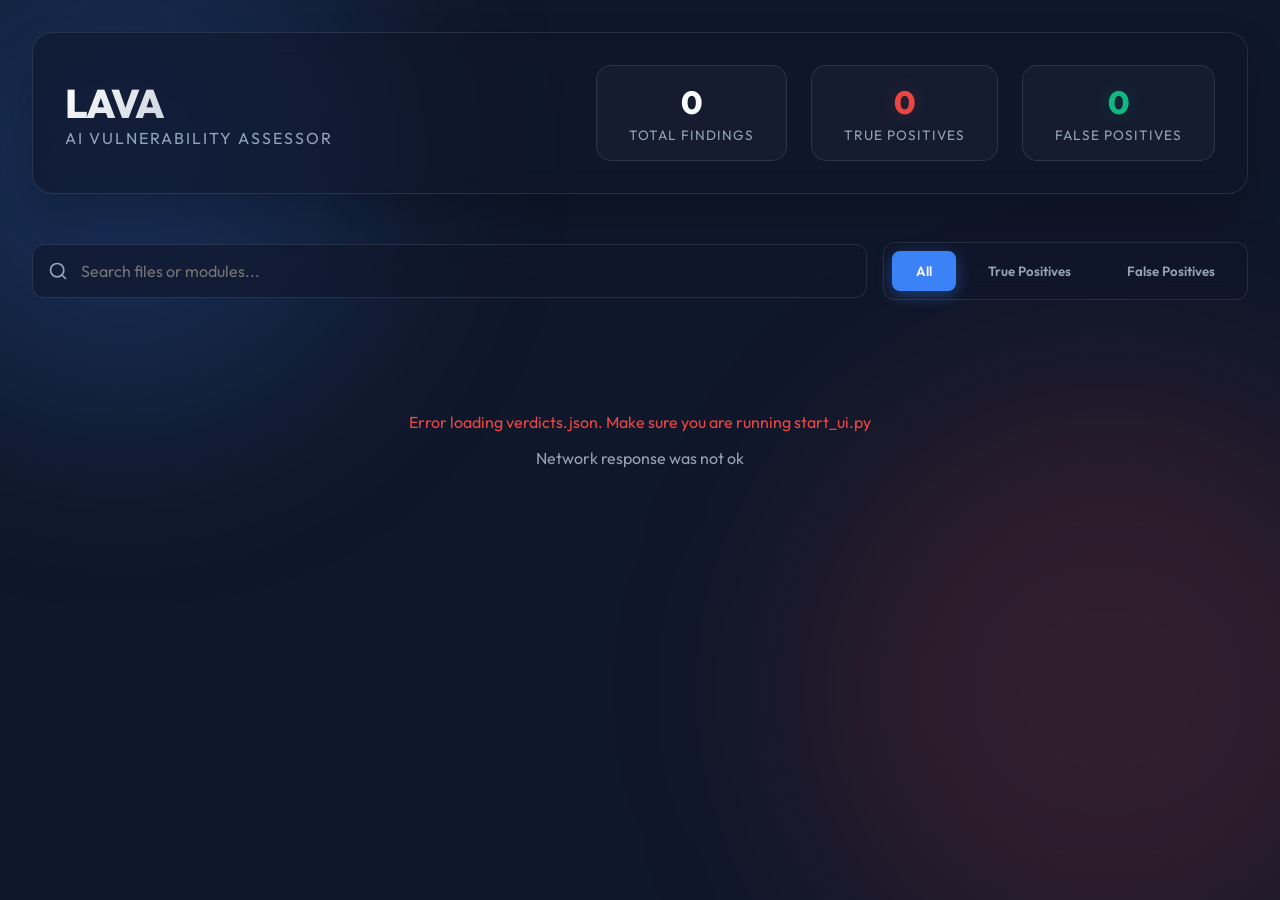
==== ui/index.html @ 542faf8e "style(ui): improve terminal output formatting and progress indicators" ====
<!DOCTYPE html>
<html lang="en">
<head>
    <meta charset="UTF-8">
    <meta name="viewport" content="width=device-width, initial-scale=1.0">
    <title>LAVA - Vulnerability Dashboard</title>
    <link rel="stylesheet" href="style.css">
    <link href="https://fonts.googleapis.com/css2?family=Outfit:wght@300;400;600;800&family=JetBrains+Mono:wght@400;700&display=swap" rel="stylesheet">
</head>
<body>
    <div class="background-blob blob-1"></div>
    <div class="background-blob blob-2"></div>

    <div class="container">
        <header>
            <div class="logo">
                <h1>LAVA</h1>
                <span class="subtitle">AI Vulnerability Assessor</span>
            </div>
            
            <div class="stats-container">
                <div class="stat-card" id="stat-total">
                    <span class="stat-value">0</span>
                    <span class="stat-label">Total Findings</span>
                </div>
                <div class="stat-card stat-tp" id="stat-tp">
                    <span class="stat-value">0</span>
                    <span class="stat-label">True Positives</span>
                </div>
                <div class="stat-card stat-fp" id="stat-fp">
                    <span class="stat-value">0</span>
                    <span class="stat-label">False Positives</span>
                </div>
            </div>
        </header>

        <main>
            <div class="controls">
                <div class="search-box">
                    <input type="text" id="searchInput" placeholder="Search files or modules...">
                    <svg viewBox="0 0 24 24" fill="none" stroke="currentColor" stroke-width="2" stroke-linecap="round" stroke-linejoin="round"><circle cx="11" cy="11" r="8"></circle><line x1="21" y1="21" x2="16.65" y2="16.65"></line></svg>
                </div>
                <div class="filters">
                    <button class="filter-btn active" data-filter="all">All</button>
                    <button class="filter-btn" data-filter="TP">True Positives</button>
                    <button class="filter-btn" data-filter="FP">False Positives</button>
                </div>
            </div>

            <div class="findings-grid" id="findingsGrid">
                <!-- Cards will be injected here by JS -->
                <div class="loading-state">
                    <div class="spinner"></div>
                    <p>Loading verdicts.json...</p>
                </div>
            </div>
        </main>
    </div>

    <!-- Modal for details -->
    <div class="modal-overlay" id="modalOverlay">
        <div class="modal">
            <div class="modal-header">
                <h2 id="modalTitle">File Path</h2>
                <button class="close-btn" id="closeModal">&times;</button>
            </div>
            <div class="modal-content">
                <div class="badge-group" id="modalBadges"></div>
                
                <h3>Matched Content</h3>
                <pre><code id="modalContent"></code></pre>

                <h3>AI Reasoning</h3>
                <div class="reasoning-box" id="modalReasoning"></div>
            </div>
        </div>
    </div>

    <script src="app.js"></script>
</body>
</html>
---- ui/style.css ----
:root {
    --bg-primary: #0f172a;
    --bg-secondary: rgba(30, 41, 59, 0.7);
    --text-primary: #f8fafc;
    --text-secondary: #94a3b8;
    --accent: #3b82f6;
    --accent-hover: #60a5fa;
    --danger: #ef4444; /* TP */
    --danger-glow: rgba(239, 68, 68, 0.2);
    --success: #10b981; /* FP */
    --success-glow: rgba(16, 185, 129, 0.2);
    --glass-border: rgba(255, 255, 255, 0.1);
    --glass-bg: rgba(15, 23, 42, 0.6);
}

* {
    box-sizing: border-box;
    margin: 0;
    padding: 0;
}

body {
    font-family: 'Outfit', sans-serif;
    background-color: var(--bg-primary);
    color: var(--text-primary);
    min-height: 100vh;
    overflow-x: hidden;
    position: relative;
}

/* Dynamic Background Blobs */
.background-blob {
    position: fixed;
    border-radius: 50%;
    filter: blur(100px);
    z-index: -1;
    animation: float 20s infinite alternate;
}

.blob-1 {
    top: -10%;
    left: -10%;
    width: 500px;
    height: 500px;
    background: rgba(59, 130, 246, 0.2);
}

.blob-2 {
    bottom: -10%;
    right: -10%;
    width: 600px;
    height: 600px;
    background: rgba(239, 68, 68, 0.15);
    animation-delay: -10s;
}

@keyframes float {
    0% { transform: translate(0, 0) scale(1); }
    100% { transform: translate(100px, 50px) scale(1.2); }
}

/* Layout */
.container {
    max-width: 1400px;
    margin: 0 auto;
    padding: 2rem;
}

/* Header */
header {
    display: flex;
    justify-content: space-between;
    align-items: center;
    margin-bottom: 3rem;
    padding: 2rem;
    background: var(--glass-bg);
    backdrop-filter: blur(12px);
    -webkit-backdrop-filter: blur(12px);
    border: 1px solid var(--glass-border);
    border-radius: 20px;
    box-shadow: 0 20px 40px rgba(0, 0, 0, 0.2);
}

.logo h1 {
    font-weight: 800;
    font-size: 2.5rem;
    background: linear-gradient(135deg, #fff, #94a3b8);
    -webkit-background-clip: text;
    -webkit-text-fill-color: transparent;
    letter-spacing: -1px;
}

.logo .subtitle {
    color: var(--text-secondary);
    font-size: 1rem;
    letter-spacing: 2px;
    text-transform: uppercase;
}

/* Stats */
.stats-container {
    display: flex;
    gap: 1.5rem;
}

.stat-card {
    background: rgba(255, 255, 255, 0.03);
    border: 1px solid var(--glass-border);
    padding: 1rem 2rem;
    border-radius: 15px;
    display: flex;
    flex-direction: column;
    align-items: center;
    min-width: 150px;
    transition: transform 0.3s ease;
}

.stat-card:hover {
    transform: translateY(-5px);
}

.stat-value {
    font-size: 2rem;
    font-weight: 800;
    margin-bottom: 0.25rem;
}

.stat-label {
    font-size: 0.85rem;
    color: var(--text-secondary);
    text-transform: uppercase;
    letter-spacing: 1px;
}

.stat-tp .stat-value { color: var(--danger); text-shadow: 0 0 20px var(--danger-glow); }
.stat-fp .stat-value { color: var(--success); text-shadow: 0 0 20px var(--success-glow); }

/* Controls */
.controls {
    display: flex;
    justify-content: space-between;
    align-items: center;
    margin-bottom: 2rem;
    gap: 1rem;
    flex-wrap: wrap;
}

.search-box {
    position: relative;
    flex: 1;
    min-width: 300px;
}

.search-box input {
    width: 100%;
    padding: 1rem 1rem 1rem 3rem;
    background: var(--glass-bg);
    border: 1px solid var(--glass-border);
    border-radius: 12px;
    color: var(--text-primary);
    font-family: inherit;
    font-size: 1rem;
    backdrop-filter: blur(10px);
    transition: all 0.3s ease;
}

.search-box input:focus {
    outline: none;
    border-color: var(--accent);
    box-shadow: 0 0 15px rgba(59, 130, 246, 0.3);
}

.search-box svg {
    position: absolute;
    left: 1rem;
    top: 50%;
    transform: translateY(-50%);
    width: 20px;
    height: 20px;
    color: var(--text-secondary);
}

.filters {
    display: flex;
    gap: 0.5rem;
    background: var(--glass-bg);
    padding: 0.5rem;
    border-radius: 12px;
    border: 1px solid var(--glass-border);
    backdrop-filter: blur(10px);
}

.filter-btn {
    background: transparent;
    border: none;
    color: var(--text-secondary);
    padding: 0.75rem 1.5rem;
    border-radius: 8px;
    cursor: pointer;
    font-family: inherit;
    font-weight: 600;
    transition: all 0.3s ease;
}

.filter-btn:hover {
    color: var(--text-primary);
    background: rgba(255, 255, 255, 0.05);
}

.filter-btn.active {
    background: var(--accent);
    color: white;
    box-shadow: 0 4px 15px rgba(59, 130, 246, 0.4);
}

/* Grid */
.findings-grid {
    display: grid;
    grid-template-columns: repeat(auto-fill, minmax(400px, 1fr));
    gap: 1.5rem;
}

/* Cards */
.finding-card {
    background: var(--bg-secondary);
    border: 1px solid var(--glass-border);
    border-radius: 16px;
    padding: 1.5rem;
    display: flex;
    flex-direction: column;
    gap: 1rem;
    backdrop-filter: blur(10px);
    transition: all 0.3s cubic-bezier(0.4, 0, 0.2, 1);
    cursor: pointer;
    position: relative;
    overflow: hidden;
}

.finding-card::before {
    content: '';
    position: absolute;
    top: 0; left: 0; right: 0; height: 3px;
    background: var(--glass-border);
    transition: all 0.3s ease;
}

.finding-card.verdict-tp::before { background: var(--danger); box-shadow: 0 0 10px var(--danger); }
.finding-card.verdict-fp::before { background: var(--success); box-shadow: 0 0 10px var(--success); }

.finding-card:hover {
    transform: translateY(-5px);
    box-shadow: 0 10px 30px rgba(0, 0, 0, 0.3);
    border-color: rgba(255, 255, 255, 0.2);
}

.card-header {
    display: flex;
    justify-content: space-between;
    align-items: flex-start;
    gap: 1rem;
}

.file-path {
    font-family: 'JetBrains Mono', monospace;
    font-size: 0.9rem;
    word-break: break-all;
    line-height: 1.4;
    color: #e2e8f0;
}

.verdict-badge {
    padding: 0.25rem 0.75rem;
    border-radius: 20px;
    font-weight: 800;
    font-size: 0.8rem;
    letter-spacing: 1px;
}

.badge-tp { background: var(--danger-glow); color: #fca5a5; border: 1px solid var(--danger); }
.badge-fp { background: var(--success-glow); color: #6ee7b7; border: 1px solid var(--success); }

.snippet {
    background: rgba(0, 0, 0, 0.3);
    border-radius: 8px;
    padding: 1rem;
    font-family: 'JetBrains Mono', monospace;
    font-size: 0.85rem;
    color: #cbd5e1;
    overflow-x: hidden;
    text-overflow: ellipsis;
    white-space: nowrap;
    border: 1px solid rgba(255,255,255,0.05);
}

.card-footer {
    display: flex;
    justify-content: space-between;
    align-items: center;
    margin-top: auto;
    padding-top: 1rem;
    border-top: 1px solid var(--glass-border);
    font-size: 0.85rem;
    color: var(--text-secondary);
}

.confidence {
    display: flex;
    align-items: center;
    gap: 0.5rem;
}

.confidence-bar {
    width: 50px;
    height: 4px;
    background: rgba(255,255,255,0.1);
    border-radius: 2px;
    overflow: hidden;
}

.confidence-fill {
    height: 100%;
    background: var(--accent);
}

/* Modal */
.modal-overlay {
    position: fixed;
    top: 0; left: 0; right: 0; bottom: 0;
    background: rgba(0, 0, 0, 0.7);
    backdrop-filter: blur(5px);
    display: flex;
    justify-content: center;
    align-items: center;
    z-index: 1000;
    opacity: 0;
    pointer-events: none;
    transition: opacity 0.3s ease;
}

.modal-overlay.active {
    opacity: 1;
    pointer-events: all;
}

.modal {
    background: var(--bg-primary);
    width: 90%;
    max-width: 800px;
    max-height: 90vh;
    border-radius: 20px;
    border: 1px solid var(--glass-border);
    box-shadow: 0 25px 50px -12px rgba(0, 0, 0, 0.5);
    display: flex;
    flex-direction: column;
    transform: translateY(20px);
    transition: transform 0.3s cubic-bezier(0.4, 0, 0.2, 1);
}

.modal-overlay.active .modal {
    transform: translateY(0);
}

.modal-header {
    padding: 1.5rem 2rem;
    border-bottom: 1px solid var(--glass-border);
    display: flex;
    justify-content: space-between;
    align-items: center;
}

.modal-header h2 {
    font-family: 'JetBrains Mono', monospace;
    font-size: 1.1rem;
    word-break: break-all;
    padding-right: 2rem;
}

.close-btn {
    background: none;
    border: none;
    color: var(--text-secondary);
    font-size: 2rem;
    cursor: pointer;
    transition: color 0.2s;
}

.close-btn:hover { color: white; }

.modal-content {
    padding: 2rem;
    overflow-y: auto;
    display: flex;
    flex-direction: column;
    gap: 1.5rem;
}

.modal-content h3 {
    font-size: 0.9rem;
    text-transform: uppercase;
    letter-spacing: 1px;
    color: var(--text-secondary);
    margin-bottom: 0.5rem;
}

pre {
    background: rgba(0, 0, 0, 0.4);
    padding: 1.5rem;
    border-radius: 12px;
    overflow-x: auto;
    border: 1px solid rgba(255,255,255,0.05);
}

code {
    font-family: 'JetBrains Mono', monospace;
    font-size: 0.9rem;
    line-height: 1.5;
}

.reasoning-box {
    background: rgba(59, 130, 246, 0.1);
    border-left: 4px solid var(--accent);
    padding: 1.5rem;
    border-radius: 0 12px 12px 0;
    line-height: 1.6;
    font-size: 1.05rem;
}

.badge-group {
    display: flex;
    gap: 1rem;
    flex-wrap: wrap;
}

/* Loading */
.loading-state {
    grid-column: 1 / -1;
    display: flex;
    flex-direction: column;
    align-items: center;
    justify-content: center;
    padding: 5rem;
    gap: 1rem;
    color: var(--text-secondary);
}

.spinner {
    width: 40px;
    height: 40px;
    border: 3px solid rgba(255,255,255,0.1);
    border-top-color: var(--accent);
    border-radius: 50%;
    animation: spin 1s linear infinite;
}

@keyframes spin { 100% { transform: rotate(360deg); } }

/* Responsive */
@media (max-width: 768px) {
    .findings-grid { grid-template-columns: 1fr; }
    header { flex-direction: column; gap: 2rem; text-align: center; }
    .controls { flex-direction: column; align-items: stretch; }
    .filters { justify-content: center; }
}
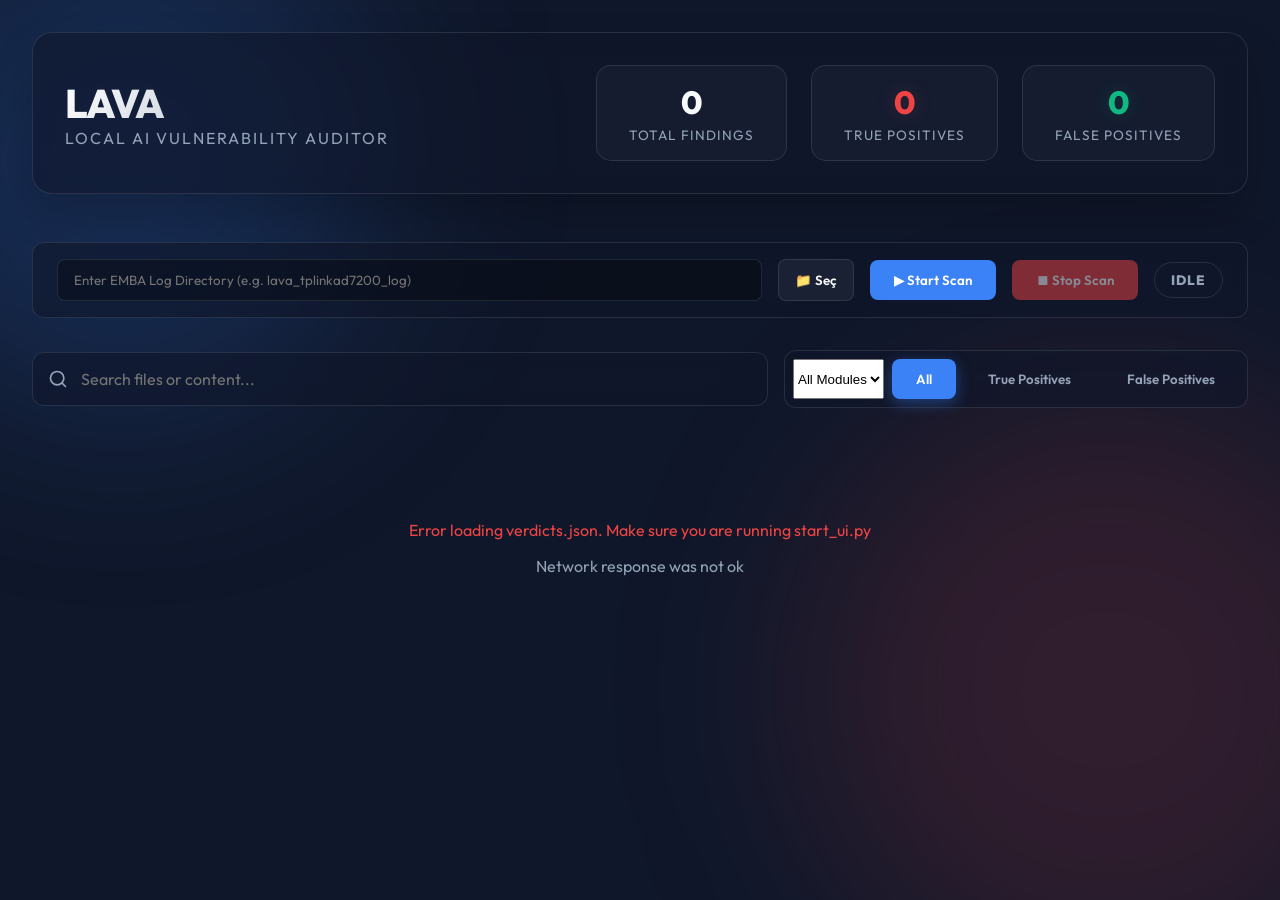
==== commit 5002c949: "feat: rename to Auditor, add dynamic module filter, native file picker, and cross-platform support" ====
--- a/ui/index.html
+++ b/ui/index.html
@@ -15,7 +15,7 @@
         <header>
             <div class="logo">
                 <h1>LAVA</h1>
-                <span class="subtitle">AI Vulnerability Assessor</span>
+                <span class="subtitle">Local AI Vulnerability Auditor</span>
             </div>
             
             <div class="stats-container">
@@ -35,12 +35,23 @@
         </header>
 
         <main>
+            <div class="scan-panel">
+                <input type="text" id="logDirInput" placeholder="Enter EMBA Log Directory (e.g. lava_tplinkad7200_log)">
+                <button id="browseBtn" class="btn-secondary" title="Browse Folder">📁 Seç</button>
+                <button id="startScanBtn" class="btn-primary">▶ Start Scan</button>
+                <button id="stopScanBtn" class="btn-danger" disabled>⏹ Stop Scan</button>
+                <span id="scanStatusIndicator" class="status-indicator status-idle">IDLE</span>
+            </div>
+
             <div class="controls">
                 <div class="search-box">
-                    <input type="text" id="searchInput" placeholder="Search files or modules...">
+                    <input type="text" id="searchInput" placeholder="Search files or content...">
                     <svg viewBox="0 0 24 24" fill="none" stroke="currentColor" stroke-width="2" stroke-linecap="round" stroke-linejoin="round"><circle cx="11" cy="11" r="8"></circle><line x1="21" y1="21" x2="16.65" y2="16.65"></line></svg>
                 </div>
                 <div class="filters">
+                    <select id="moduleFilter" class="filter-select">
+                        <option value="all">All Modules</option>
+                    </select>
                     <button class="filter-btn active" data-filter="all">All</button>
                     <button class="filter-btn" data-filter="TP">True Positives</button>
                     <button class="filter-btn" data-filter="FP">False Positives</button>
--- a/ui/style.css
+++ b/ui/style.css
@@ -461,3 +461,89 @@
     .controls { flex-direction: column; align-items: stretch; }
     .filters { justify-content: center; }
 }
+
+
+/* Scan Panel */
+.scan-panel {
+    display: flex;
+    gap: 1rem;
+    align-items: center;
+    background: var(--glass-bg);
+    padding: 1rem 1.5rem;
+    border-radius: 12px;
+    border: 1px solid var(--glass-border);
+    margin-bottom: 2rem;
+    backdrop-filter: blur(10px);
+    flex-wrap: wrap;
+}
+
+.scan-panel input {
+    flex: 1;
+    min-width: 250px;
+    padding: 0.75rem 1rem;
+    background: rgba(0, 0, 0, 0.3);
+    border: 1px solid var(--glass-border);
+    border-radius: 8px;
+    color: var(--text-primary);
+    font-family: inherit;
+}
+
+.scan-panel input:focus {
+    outline: none;
+    border-color: var(--accent);
+}
+
+.btn-primary, .btn-danger {
+    padding: 0.75rem 1.5rem;
+    border-radius: 8px;
+    border: none;
+    font-weight: 600;
+    cursor: pointer;
+    font-family: inherit;
+    transition: all 0.3s ease;
+}
+
+.btn-primary { background: var(--accent); color: white; }
+.btn-primary:hover:not(:disabled) { background: var(--accent-hover); box-shadow: 0 4px 15px rgba(59, 130, 246, 0.4); }
+
+.btn-danger { background: var(--danger); color: white; }
+.btn-danger:hover:not(:disabled) { background: #dc2626; box-shadow: 0 4px 15px rgba(239, 68, 68, 0.4); }
+
+.btn-primary:disabled, .btn-danger:disabled { opacity: 0.5; cursor: not-allowed; }
+
+.status-indicator {
+    padding: 0.5rem 1rem;
+    border-radius: 20px;
+    font-size: 0.85rem;
+    font-weight: 800;
+    text-transform: uppercase;
+    letter-spacing: 1px;
+}
+.status-idle { color: var(--text-secondary); border: 1px solid var(--glass-border); }
+.status-running { color: var(--success); border: 1px solid var(--success); background: var(--success-glow); animation: pulse 2s infinite; }
+
+@keyframes pulse {
+    0% { opacity: 1; }
+    50% { opacity: 0.5; }
+    100% { opacity: 1; }
+}
+
+.btn-secondary {
+    padding: 0.75rem 1rem;
+    border-radius: 8px;
+    border: 1px solid var(--glass-border);
+    background: rgba(255, 255, 255, 0.05);
+    color: var(--text-primary);
+    font-weight: 600;
+    cursor: pointer;
+    font-family: inherit;
+    transition: all 0.3s ease;
+}
+.btn-secondary:hover:not(:disabled) {
+    background: rgba(255, 255, 255, 0.1);
+    border-color: var(--text-secondary);
+}
+.btn-secondary:disabled {
+    opacity: 0.5;
+    cursor: not-allowed;
+}
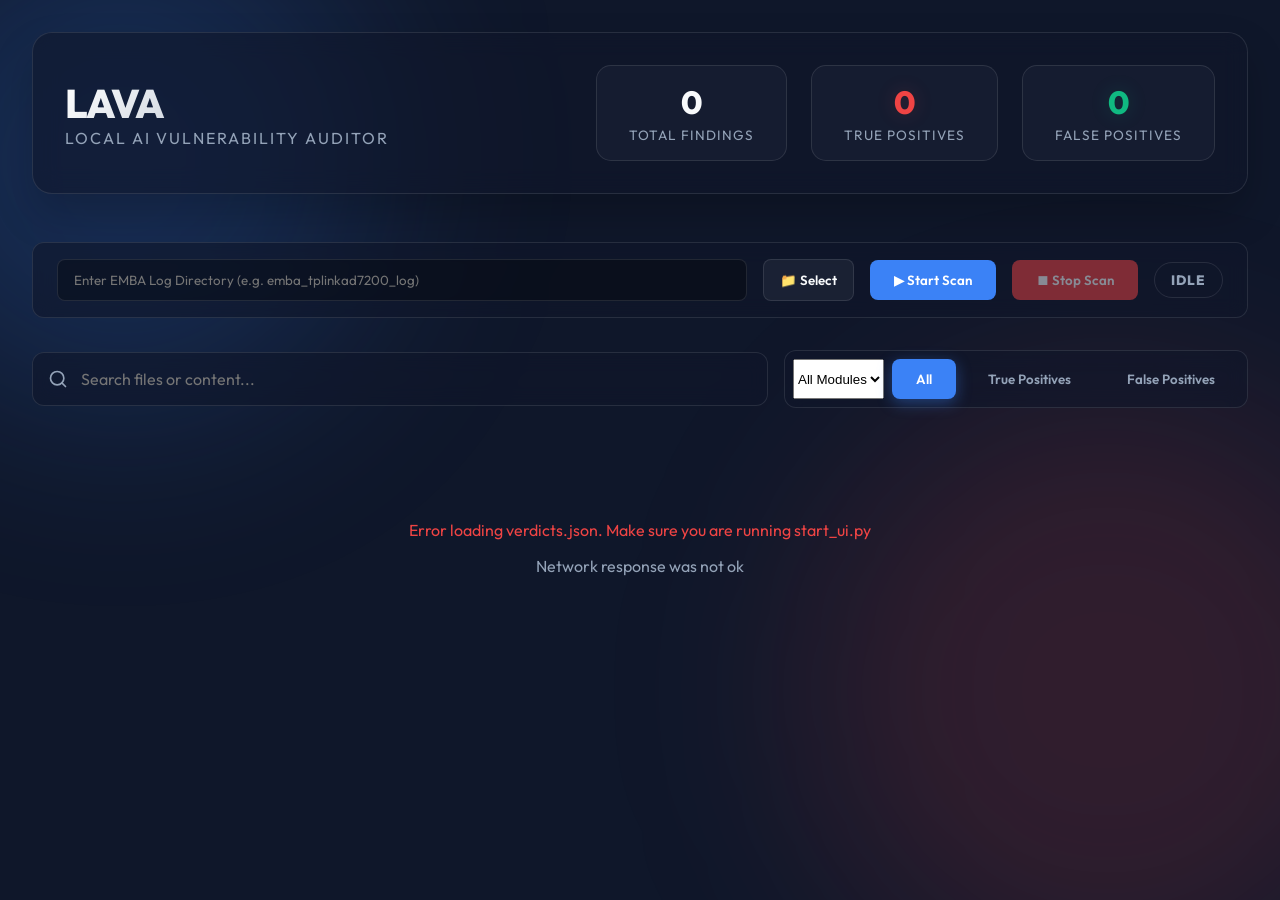
==== commit 7d37708c: "fix: change reasoning output language to english and update browse button label" ====
--- a/ui/index.html
+++ b/ui/index.html
@@ -36,8 +36,8 @@
 
         <main>
             <div class="scan-panel">
-                <input type="text" id="logDirInput" placeholder="Enter EMBA Log Directory (e.g. lava_tplinkad7200_log)">
-                <button id="browseBtn" class="btn-secondary" title="Browse Folder">📁 Seç</button>
+                <input type="text" id="logDirInput" placeholder="Enter EMBA Log Directory (e.g. emba_tplinkad7200_log)">
+                <button id="browseBtn" class="btn-secondary" title="Browse Folder">📁 Select</button>
                 <button id="startScanBtn" class="btn-primary">▶ Start Scan</button>
                 <button id="stopScanBtn" class="btn-danger" disabled>⏹ Stop Scan</button>
                 <span id="scanStatusIndicator" class="status-indicator status-idle">IDLE</span>
